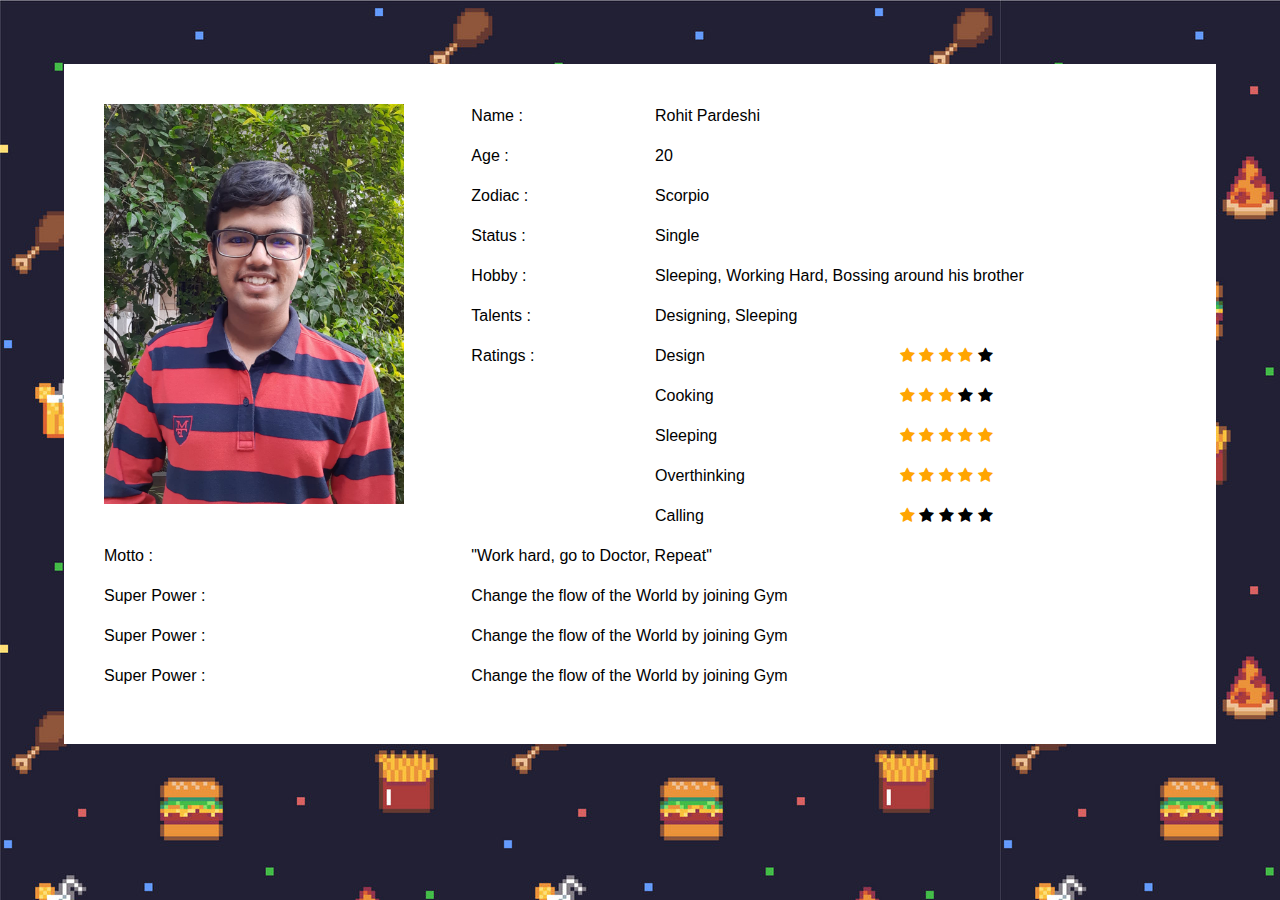
==== MainPage.html @ 653959aa "first commit" ====
<!doctype html>
<html lang="en">
  <head>
    <!-- Required meta tags -->
    <meta charset="utf-8">
    <meta name="viewport" content="width=device-width, initial-scale=1, shrink-to-fit=yes">

    <!-- Bootstrap CSS -->
    <link rel="stylesheet" href="https://maxcdn.bootstrapcdn.com/bootstrap/4.0.0/css/bootstrap.min.css" integrity="sha384-Gn5384xqQ1aoWXA+058RXPxPg6fy4IWvTNh0E263XmFcJlSAwiGgFAW/dAiS6JXm" crossorigin="anonymous">
    
    <link rel="stylesheet" href="Animation.css">
    <link rel="stylesheet" href="styles.css">

    <link rel="stylesheet" href="https://cdnjs.cloudflare.com/ajax/libs/font-awesome/4.7.0/css/font-awesome.min.css">
    <style>
    .checked {
        color: orange;
    }
    </style>

    <title>Rohit Pardeshi</title>

  </head>
  <body>
    <div class="Rohit__container">
        <div class="Rohit__innerContainer">
            <div class="row">
                <div class="col-md-4">
                    <img src="rohit.jpeg" alt="Profile Photo" width="300px" height="400px">
                </div>
                <div class="col-md-8">
                    <div class="row">
                        <div class="col-md-3"><p class="prop">Name : </p></div>
                        <div class="col-md-9"><p class="value">Rohit Pardeshi </p></div>
                    </div>
                    <div class="row">
                        <div class="col-md-3"><p class="prop">Age : </p></div>
                        <div class="col-md-9"><p class="value">20 </p></div>
                    </div>
                    <div class="row">
                        <div class="col-md-3"><p class="prop">Zodiac : </p></div>
                        <div class="col-md-9"><p class="value">Scorpio </p></div>
                    </div>
                    <div class="row">
                        <div class="col-md-3"><p class="prop">Status : </p></div>
                        <div class="col-md-9"><p class="value">Single </p></div>
                    </div>
                    <div class="row">
                        <div class="col-md-3"><p class="prop">Hobby : </p></div>
                        <div class="col-md-9"><p class="value">Sleeping, Working Hard, Bossing around his brother </p></div>
                    </div>
                    <div class="row">
                        <div class="col-md-3"><p class="prop">Talents : </p></div>
                        <div class="col-md-9"><p class="value">Designing, Sleeping </p></div>
                    </div>
                    <div class="row">
                        <div class="col-md-3"><p class="prop">Ratings : </p></div>
                        <div class="col-md-4"><p class="value">Design</p></div>
                        <div class="col-md-5">
                            <span class="fa fa-star checked"></span>
                            <span class="fa fa-star checked"></span>
                            <span class="fa fa-star checked"></span>
                            <span class="fa fa-star checked"></span>
                            <span class="fa fa-star"></span>
                        </div>
                    </div>
                    <div class="row">
                        <div class="col-md-3"><p class="prop"></p></div>
                        <div class="col-md-4"><p class="value">Cooking</p></div>
                        <div class="col-md-5">
                            <span class="fa fa-star checked"></span>
                            <span class="fa fa-star checked"></span>
                            <span class="fa fa-star checked"></span>
                            <span class="fa fa-star"></span>
                            <span class="fa fa-star"></span>
                        </div>
                    </div>
                    <div class="row">
                        <div class="col-md-3"><p class="prop"> </p></div>
                        <div class="col-md-4"><p class="value">Sleeping</p></div>
                        <div class="col-md-5">
                            <span class="fa fa-star checked"></span>
                            <span class="fa fa-star checked"></span>
                            <span class="fa fa-star checked"></span>
                            <span class="fa fa-star checked"></span>
                            <span class="fa fa-star checked"></span>
                        </div>
                    </div>
                    <div class="row">
                        <div class="col-md-3"><p class="prop"></p></div>
                        <div class="col-md-4"><p class="value">Overthinking</p></div>
                        <div class="col-md-5">
                            <span class="fa fa-star checked"></span>
                            <span class="fa fa-star checked"></span>
                            <span class="fa fa-star checked"></span>
                            <span class="fa fa-star checked"></span>
                            <span class="fa fa-star checked"></span>
                        </div>
                    </div>
                    <div class="row">
                        <div class="col-md-3"><p class="prop"></p></div>
                        <div class="col-md-4"><p class="value">Calling</p></div>
                        <div class="col-md-5">
                            <span class="fa fa-star checked"></span>
                            <span class="fa fa-star"></span>
                            <span class="fa fa-star"></span>
                            <span class="fa fa-star"></span>
                            <span class="fa fa-star"></span>
                        </div>
                    </div>
                </div>
            </div>
            <div class="row">
                <div class="col-md-4"><p class="prop">Motto :</p></div>
                <div class="col-md-8"><p class="value">"Work hard, go to Doctor, Repeat"</p></div>
            </div>
            <div class="row">
                <div class="col-md-4"><p class="prop">Super Power :</p></div>
                <div class="col-md-8"><p class="value">Change the flow of the World by joining Gym</p></div>
            </div>
            <div class="row">
                <div class="col-md-4"><p class="prop">Super Power :</p></div>
                <div class="col-md-8"><p class="value">Change the flow of the World by joining Gym</p></div>
            </div>
            <div class="row">
                <div class="col-md-4"><p class="prop">Super Power :</p></div>
                <div class="col-md-8"><p class="value">Change the flow of the World by joining Gym</p></div>
            </div>
            <!-- <div class="AnimationBalloon">
                <img class="B1" src="ballon1.png" height="300px">
                <img class="B2" src="ballon2.png" height="350px">
                <img class="B3" src="ballon3.png" height="250px">
                <img class="B4" src="ballon4.png" height="450px">
                <img class="B5" src="ballon5.png" height="300px">
                <img class="B6" src="ballon6.png" height="400px">
                <img class="B7" src="ballon7.png" height="350px">
                <img class="B8" src="ballon1.png" height="250px">
                <img class="B9" src="ballon2.png" height="400px">
                <img class="B10" src="ballon4.png" height="300px">
                <img class="B11" src="ballon3.png" height="400px">
                <img class="B12" src="ballon6.png" height="250px">
                <img class="B13" src="ballon5.png" height="300px">
                <img class="B14" src="ballon8.png" height="400px">
                <img class="B15" src="ballon7.png" height="350px">
                <img class="B16" src="ballon1.png" height="400px">
            </div> -->
        </div>
        
        
    </div>

    <!-- Optional JavaScript -->
    <!-- jQuery first, then Popper.js, then Bootstrap JS -->
    <script src="https://code.jquery.com/jquery-3.2.1.slim.min.js" integrity="sha384-KJ3o2DKtIkvYIK3UENzmM7KCkRr/rE9/Qpg6aAZGJwFDMVNA/GpGFF93hXpG5KkN" crossorigin="anonymous"></script>
    <script src="https://cdnjs.cloudflare.com/ajax/libs/popper.js/1.12.9/umd/popper.min.js" integrity="sha384-ApNbgh9B+Y1QKtv3Rn7W3mgPxhU9K/ScQsAP7hUibX39j7fakFPskvXusvfa0b4Q" crossorigin="anonymous"></script>
    <script src="https://maxcdn.bootstrapcdn.com/bootstrap/4.0.0/js/bootstrap.min.js" integrity="sha384-JZR6Spejh4U02d8jOt6vLEHfe/JQGiRRSQQxSfFWpi1MquVdAyjUar5+76PVCmYl" crossorigin="anonymous"></script>
  </body>
</html>
---- Animation.css ----
/* .B1{
    animation: animation1 2s ease-in-out;
    opacity: 0;
    z-index: 100;
} */

@keyframes animation1{
    0%{
        opacity: 1;
        bottom: 0vh;
    }
    100%{
        opacity: 1;
        bottom: 110vh;
    }
}
---- styles.css ----
.Rohit__container{
    width: 100vw !important;
    height: 100vh !important;
    /* background-color: black; */
    background-image: url("food.jpg");
    overflow-x: hidden;
    overflow-y: hidden;
}

.Rohit__innerContainer{
    margin-left: 5%;
    margin-right: 5%;
    margin-top: 5%;
    margin-bottom: 15% !important;
    max-height: 85%;
    padding: 40px;
    background-color: white !important;
    color: black;
    overflow-y: scroll;
}
::-webkit-scrollbar
{
    width: 0px;
}
::-webkit-scrollbar-track-piece
{
    background-color: transparent;
    /* -webkit-border-radius: 6px; */
}
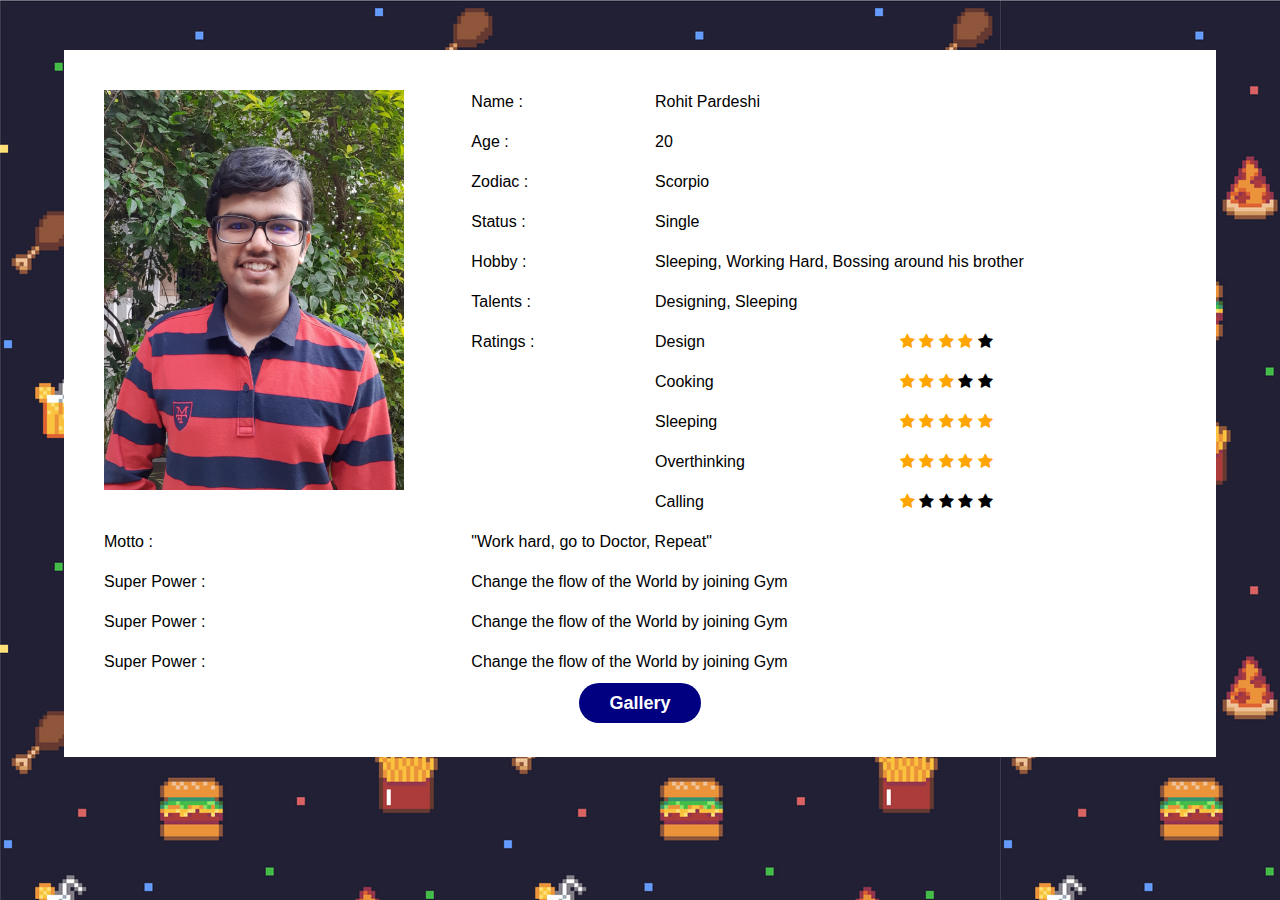
==== commit 0b673aab: "gallery added" ====
--- a/MainPage.html
+++ b/MainPage.html
@@ -126,29 +126,13 @@
                 <div class="col-md-4"><p class="prop">Super Power :</p></div>
                 <div class="col-md-8"><p class="value">Change the flow of the World by joining Gym</p></div>
             </div>
-            <!-- <div class="AnimationBalloon">
-                <img class="B1" src="ballon1.png" height="300px">
-                <img class="B2" src="ballon2.png" height="350px">
-                <img class="B3" src="ballon3.png" height="250px">
-                <img class="B4" src="ballon4.png" height="450px">
-                <img class="B5" src="ballon5.png" height="300px">
-                <img class="B6" src="ballon6.png" height="400px">
-                <img class="B7" src="ballon7.png" height="350px">
-                <img class="B8" src="ballon1.png" height="250px">
-                <img class="B9" src="ballon2.png" height="400px">
-                <img class="B10" src="ballon4.png" height="300px">
-                <img class="B11" src="ballon3.png" height="400px">
-                <img class="B12" src="ballon6.png" height="250px">
-                <img class="B13" src="ballon5.png" height="300px">
-                <img class="B14" src="ballon8.png" height="400px">
-                <img class="B15" src="ballon7.png" height="350px">
-                <img class="B16" src="ballon1.png" height="400px">
-            </div> -->
+            <div class="Btn">
+                <a class="BtnLink" href="Gallery.html">Gallery</a>
+            </div>      
         </div>
         
         
     </div>
-
     <!-- Optional JavaScript -->
     <!-- jQuery first, then Popper.js, then Bootstrap JS -->
     <script src="https://code.jquery.com/jquery-3.2.1.slim.min.js" integrity="sha384-KJ3o2DKtIkvYIK3UENzmM7KCkRr/rE9/Qpg6aAZGJwFDMVNA/GpGFF93hXpG5KkN" crossorigin="anonymous"></script>
--- a/styles.css
+++ b/styles.css
@@ -1,4 +1,18 @@
+.Btn{
+    text-align: center;
+}
 
+.BtnLink{
+    width: 100px;
+    height: 40px;
+    border-radius: 25px;
+    background-color: navy;
+    text-decoration: none;
+    color: white;
+    padding: 10px 30px;
+    font-weight: bold;
+    font-size: large;
+}
 .Rohit__container{
     width: 100vw !important;
     height: 100vh !important;
@@ -6,18 +20,25 @@
     background-image: url("food.jpg");
     overflow-x: hidden;
     overflow-y: hidden;
+    z-index: 1;
+    position: absolute;
+    top: 0;
 }
 
 .Rohit__innerContainer{
     margin-left: 5%;
     margin-right: 5%;
-    margin-top: 5%;
-    margin-bottom: 15% !important;
+    /* margin-top: 5%; */
+    margin-bottom: 15%;
+    width: 90%;
     max-height: 85%;
     padding: 40px;
     background-color: white !important;
     color: black;
     overflow-y: scroll;
+    position: absolute;
+    top: 50px;
+    z-index: 2;
 }
 ::-webkit-scrollbar
 {
